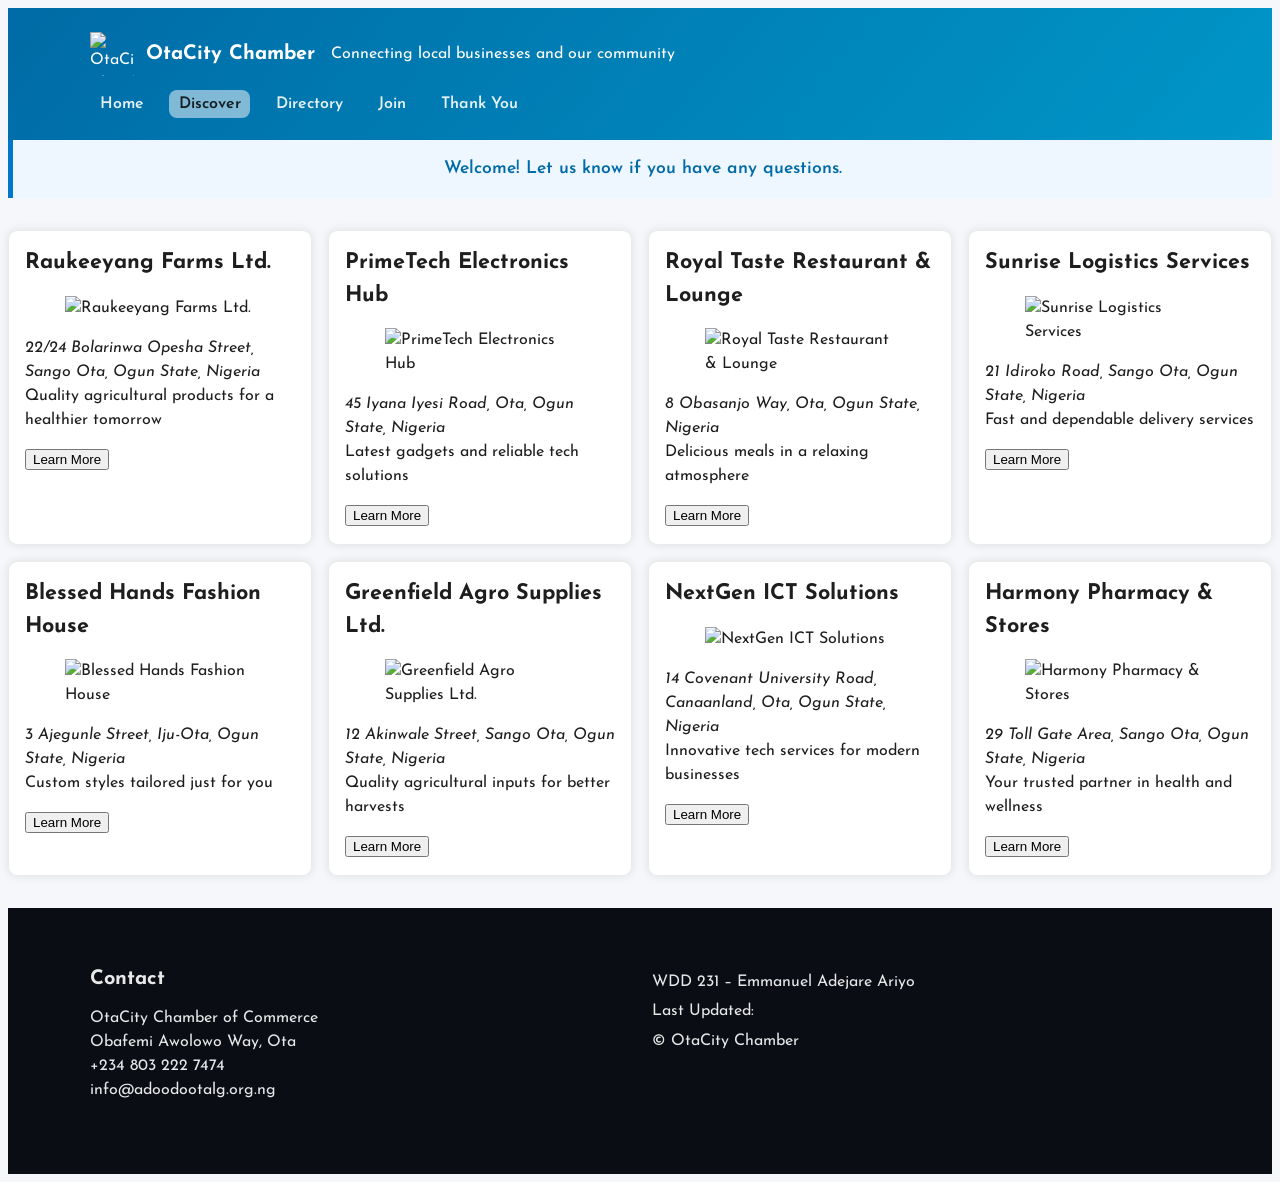
==== chamber/discover.html @ 4811e361 "Finished the website by designing and developing the chamber discover page which promotes the area i" ====
<!DOCTYPE html>
<html lang="en">

<head>
    <meta charset="UTF-8">
    <meta name="viewport" content="width=device-width, initial-scale=1.0">
    <title>Discover | OtaCity Chamber of Commerce</title>
    <meta name="description"
        content="Discover the benefits of joining the OtaCity Chamber of Commerce. Connect with local businesses and grow your network.">
    <meta name="author" content="Emmanuel Adejare Ariyo">

    <!-- Favicon -->
    <link rel="icon" href="images/favicon.svg" type="image/svg+xml">

    <!-- Open Graph (Facebook) -->
    <meta property="og:title" content="OtaCity Chamber Member Directory">
    <meta property="og:description"
        content="Browse local businesses that support our community through the Chamber of Commerce.">
    <meta property="og:image" content="https://white-ninja.github.io/wdd231/chamber/images/og-image.jpg">
    <meta property="og:url" content="https://username.github.io/wdd231/chamber/directory.html">
    <meta property="og:type" content="website">

    <!-- CSS -->
    <link rel="preload" href="styles/small.css" as="style" onload="this.onload=null;this.rel='stylesheet'">
    <link rel="preload" href="styles/larger.css" as="style" onload="this.onload=null;this.rel='stylesheet'">
    <link rel="stylesheet" href="styles/normalize.css">

    <!-- Fallback for no JavaScript -->
    <noscript>
        <link rel="stylesheet" href="styles/small.css">
        <link rel="stylesheet" href="styles/larger.css">
        <link rel="stylesheet" href="styles/normalize.css">
    </noscript>

    <!-- Google Fonts Here -->
    <link rel="preconnect" href="https://fonts.googleapis.com">
    <link rel="preconnect" href="https://fonts.gstatic.com" crossorigin>
    <link href="https://fonts.googleapis.com/css2?family=Josefin+Sans:ital,wght@0,100..700;1,100..700&display=swap"
        rel="stylesheet">

    <!-- Discover page JS -->
    <script src="scripts/discover.js" type="module" defer></script>
</head>

<body>
    <header class="site-header">
        <div class="page">
            <div class="branding">
                <a class="brand" href="index.html">
                    <img class="brand__logo" src="images/favicon.svg" alt="OtaCity Chamber logo" width="48" height="48">
                    <span class="brand__name">OtaCity Chamber</span>
                </a>
                <p class="brand__tagline">Connecting local businesses and our community</p>
            </div>

            <nav class="main-nav">
                <button class="nav-toggle" aria-expanded="false" aria-controls="primary-navigation"
                    aria-label="Open menu">
                    <span class="nav-toggle__bar"></span>
                    <span class="nav-toggle__bar"></span>
                    <span class="nav-toggle__bar"></span>
                </button>

                <ul id="primary-navigation" class="nav-list" data-visible="false">
                    <li><a href="index.html">Home</a></li>
                    <li><a href="discover.html" class="active">Discover</a></li>
                    <li><a href="directory.html">Directory</a></li>
                    <li><a href="join.html">Join</a></li>
                    <li><a href="thankyou.html">Thank You</a></li>
                </ul>
            </nav>
        </div>
    </header>

    <main class="discover-page">

        <section id="visitMessage" class="visit-msg"></section>

        <section class="discover-grid" id="discoverGrid">
            <!-- Cards injected by JS -->
        </section>

    </main>

    <footer class="site-footer">
        <div class="page footer-grid">

            <div>
                <h2>Contact</h2>
                <p>
                    OtaCity Chamber of Commerce<br>
                    Obafemi Awolowo Way, Ota<br>
                    +234 803 222 7474<br>
                    info@adoodootalg.org.ng
                </p>
            </div>

            <div class="footer-meta">
                <p>WDD 231 – Emmanuel Adejare Ariyo</p>
                <p>Last Updated: <span id="last-modified"></span></p>
                <p>&copy; <span id="current-year"></span> OtaCity Chamber</p>
            </div>

        </div>
    </footer>
</body>

</html>
---- chamber/styles/small.css ----
/* Base styles for the chamber directory project */

:root {
    --color-bg: #f5f7fb;
    --color-panel: #ffffff;
    --color-text: #1e1e1e;
    --color-muted: #5a5a5a;
    --color-primary: #006ba6;
    --color-primary-2: #0096c7;
    --color-accent: #ffb703;
    --color-border: rgba(0, 0, 0, 0.08);
    --radius: 0.5rem;
    --shadow: 0 10px 18px rgba(0, 0, 0, 0.08);
    --max-width: 1100px;
    --focus: 0 0 0 3px rgba(0, 107, 166, 0.35);
    --font: "Josefin Sans", sans-serif;
}

* {
    box-sizing: border-box;
}

body {
    font-family: var(--font);
    line-height: 1.5;
    color: var(--color-text);
    background: var(--color-bg);
}

a {
    color: var(--color-primary);
    text-decoration: none;
}

a:hover,
a:focus {
    text-decoration: none;
}

.page {
    width: min(96vw, var(--max-width));
    margin: 0 auto;
    padding: 1.5rem 0;
}

.page-header {
    padding: 1rem 0;
}

h1 {
    font-size: clamp(1.7rem, 2.5vw, 2.25rem);
    margin: 0 0 0.35rem;
}

h2 {
    font-size: 1.35rem;
    margin: 0 0 0.5rem;
}

h3 {
    font-size: 1.1rem;
    margin: 0 0 0.25rem;
}

p {
    margin: 0 0 1rem;
}

.visually-hidden {
    position: absolute !important;
    width: 1px;
    height: 1px;
    padding: 0;
    margin: -1px;
    overflow: hidden;
    clip: rect(0, 0, 0, 0);
    white-space: nowrap;
    border: 0;
}

.site-header {
    background-color: var(--color-primary);
    background: linear-gradient(130deg, var(--color-primary), var(--color-primary-2));
    color: #fff;
}

.branding {
    display: flex;
    flex-wrap: wrap;
    align-items: center;
    gap: 1rem;
}

.brand {
    display: flex;
    align-items: center;
    gap: 0.75rem;
    color: inherit;
}

.brand__logo {
    width: 44px;
    height: 44px;
}

.brand__name {
    font-weight: 700;
    font-size: 1.25rem;
}

.brand__tagline {
    margin: 0;
    color: #ffffff;
}

.main-nav {
    margin-top: 1rem;
}

.nav-toggle {
    display: none;
    background: none;
    border: 1px solid rgba(255, 255, 255, 0.7);
    border-radius: 0.5rem;
    padding: 0.5rem;
    cursor: pointer;
}

.nav-toggle:focus-visible {
    outline: var(--focus);
}

.nav-toggle__bar {
    display: block;
    width: 22px;
    height: 2px;
    background: #fff;
    margin: 3px 0;
}

.nav-list {
    display: flex;
    gap: 1rem;
    list-style: none;
    padding: 0;
    margin: 0;
}

.nav-list a {
    padding: 0.4rem 0.6rem;
    border-radius: 0.5rem;
    color: rgba(255, 255, 255, 0.9);
    font-weight: 600;
}

.nav-list a:hover,
.nav-list a:focus {
    background: rgba(255, 255, 255, 0.2);
}

.nav-list a.active {
    background: rgba(255, 255, 255, 0.5);
    color: rgba(0, 0, 0, 0.85);
}

.page-header .intro {
    max-width: 48rem;
    color: var(--color-muted);
}

/* HERO SECTION */

.hero {
    position: relative;
    overflow: hidden;
    margin-bottom: 2rem;
}

/* the image behaves like a background */
.hero__image {
    width: 100%;
    height: 420px;
    object-fit: cover;
    display: block;
}

/* dark overlay for readability */
.hero::after {
    content: "";
    position: absolute;
    inset: 0;
    background: rgba(0, 0, 0, 0.45);
}

/* text overlay */
.hero__content {
    position: absolute;
    inset: 0;
    display: grid;
    place-content: center;
    text-align: center;
    color: white;
    padding: 1rem;
    z-index: 1;
    max-width: 700px;
    margin: auto;
}

.hero__content h1 {
    font-size: clamp(1.8rem, 3vw, 3rem);
    margin-bottom: 0.5rem;
}

.hero__content p {
    font-size: 1.1rem;
    margin-bottom: 1rem;
}

.hero__cta {
    font-size: 1.1rem;
}

.weather-card {
    display: flex;
    align-items: center;
    gap: 1rem;
}

.cta {
    text-align: center;
    padding: 2rem 0;
}

.directory-controls {
    display: flex;
    flex-wrap: wrap;
    align-items: center;
    justify-content: space-between;
    gap: 1rem;
    padding: 1rem 0;
    border-bottom: 1px solid rgba(0, 0, 0, 0.08);
}

.view-toggle {
    display: flex;
    gap: 0.75rem;
}

.btn {
    border: 1px solid transparent;
    border-radius: 0.5rem;
    background: rgba(0, 107, 166, 0.35);
    padding: 0.6rem 1rem;
    font-weight: 600;
    cursor: pointer;
    color: #ffffff;
}

.btn:hover,
.btn:focus {
    background: rgba(0, 107, 166, 0.55);
}

.btn:focus-visible {
    outline: var(--focus);
}

.btn.is-active {
    background: var(--color-primary);
    color: #fff;
    border-color: rgba(255, 255, 255, 0.4);
}

.directory-note {
    margin: 0;
    color: var(--color-muted);
    font-size: 0.95rem;
}

.directory {
    display: grid;
    gap: 1.1rem;
    padding: 1rem 0 2rem;
}

.directory.grid {
    display: grid;
    grid-template-columns: repeat(auto-fit, minmax(260px, 1fr));
    gap: 1.25rem;
}

.directory.grid .member {
    max-width: 420px;
    margin: 0 auto;
}

.directory.list {
    grid-template-columns: 1fr;
}

.member {
    background: var(--color-panel);
    border: 1px solid var(--color-border);
    border-radius: var(--radius);
    box-shadow: var(--shadow);
    display: flex;
    flex-direction: column;
    gap: 1rem;
    padding: 1.25rem;
    transition: transform 200ms ease, box-shadow 200ms ease;
}

.member:hover {
    transform: translateY(-2px);
    box-shadow: 0 14px 24px rgba(0, 0, 0, 0.12);
}

.directory.list .member {
    flex-direction: row;
    align-items: center;
    gap: 1rem;
}

.directory.list .member__image img {
    width: 100%;
    height: 100%;
    object-fit: contain;
}

.directory.list .member__content {
    display: grid;
    gap: 0.35rem;
}

.member__image {
    display: grid;
    place-items: center;
    border-radius: var(--radius);
    background: rgba(0, 107, 166, 0.08);
    padding: 0.25rem;
    max-width: 160px;
    aspect-ratio: 1 / 1;
    margin: 0 auto;
}

.member__image img {
    width: 100%;
    height: 100%;
    object-fit: contain;
}

.directory.list .member__image {
    max-width: 90px;
    width: 90px;
    height: 90px;
    padding: 0.35rem;
}

.member__header {
    display: grid;
    gap: 0.25rem;
}

.member__header h3 {
    margin: 0;
}

.member__badge {
    display: inline-flex;
    align-items: center;
    gap: 0.35rem;
    padding: 0.15rem 0.55rem;
    border-radius: 999px;
    font-size: 0.75rem;
    font-weight: 700;
    letter-spacing: 0.03em;
    text-transform: uppercase;
    color: rgba(255, 255, 255, 0.95);
    width: fit-content;
}

.member__badge--gold {
    background: linear-gradient(135deg, #ffb703, #fb8500);
}

.member__badge--silver {
    background: linear-gradient(135deg, #b0b0b0, #8c8c8c);
}

.member__badge--member {
    background: linear-gradient(135deg, rgba(0, 107, 166, 0.8), rgba(0, 150, 199, 0.9));
}

.member__tagline {
    margin: 0;
    color: var(--color-muted);
    font-size: 0.95rem;
}

.member__info {
    margin: 0;
    padding: 0;
    display: grid;
    gap: 0.35rem;
}

.member__info-row {
    display: flex;
    flex-wrap: wrap;
    gap: 0.35rem 0.75rem;
    align-items: baseline;
    font-size: 0.95rem;
}

.member__info-row dt {
    flex: 0 0 100px;
    font-weight: 700;
    color: var(--color-muted);
}

.member__info-row dd {
    flex: 1 1 0;
    margin: 0;
    min-width: 0;
    overflow-wrap: break-word;
}

.member__info-row a {
    color: var(--color-primary);
}

.loading,
.error {
    padding: 1rem;
    background: rgba(255, 227, 227, 0.8);
    border: 1px solid rgba(255, 0, 0, 0.25);
    border-radius: var(--radius);
    color: #8b0000;
}

.site-footer {
    background: #0a0d14;
    color: rgba(255, 255, 255, 0.9);
    padding: 2rem 0;
    margin-top: 2rem;
}

.site-footer h2 {
    margin: 0 0 0.75rem;
    font-size: 1.25rem;
}

.footer-grid {
    display: grid;
    grid-template-columns: repeat(auto-fit, minmax(240px, 1fr));
    gap: 1.5rem;
    align-items: start;
}

.footer-contact a {
    color: rgba(255, 255, 255, 0.9);
}

.footer-contact a:hover,
.footer-contact a:focus {
    text-decoration: underline;
}

.footer-meta p {
    margin: 0.35rem 0;
}

/* ===== MOBILE NAVIGATION ===== */
@media (max-width: 720px) {
    .nav-toggle {
        display: inline-flex;
        flex-direction: column;
        justify-content: center;
        gap: 4px;
    }

    .nav-list {
        position: absolute;
        inset: 80px 1rem auto 1rem;
        background: rgba(0, 0, 0, 0.9);
        backdrop-filter: blur(6px);
        border-radius: 12px;
        padding: 1rem;
        flex-direction: column;
        gap: .25rem;
        transform: translateY(-20px);
        opacity: 0;
        pointer-events: none;
        transition: all .3s ease;
    }

    .nav-list[data-visible="true"] {
        transform: translateY(0);
        opacity: 1;
        pointer-events: auto;
    }

    .nav-list a {
        display: block;
        padding: .75rem 1rem;
        border-radius: 8px;
    }
}

/* ===== JOIN PAGE PANEL LAYOUT ===== */
.join-layout {
    display: grid;
    gap: 2rem;
}

.join-layout>* {
    height: 100%;
    display: flex;
    flex-direction: column;
}

/* form column box */
.join-form {
    background: var(--color-panel);
    border: 1px solid var(--color-border);
    border-radius: var(--radius);
    box-shadow: var(--shadow);
    padding: 1.5rem;
}

/* membership column box */
.membership-cards {
    background: var(--color-panel);
    border: 1px solid var(--color-border);
    border-radius: var(--radius);
    box-shadow: var(--shadow);
    padding: 1.5rem;
    justify-content: space-between;
}

.join-form label {
    display: flex;
    flex-direction: column;
    font-weight: 600;
    font-size: .95rem;
    gap: .35rem;
    margin-bottom: .8rem;
}

.join-form input,
.join-form select,
.join-form textarea {
    font-family: var(--font);
    font-size: .95rem;
    padding: .65rem .7rem;
    border-radius: .45rem;
    border: 1px solid #cfcfcf;
    background: #fff;
    transition: .2s ease;
}

.join-form input:focus,
.join-form select:focus,
.join-form textarea:focus {
    outline: none;
    border-color: var(--color-primary);
    box-shadow: var(--focus);
}

.join-form textarea {
    min-height: 110px;
    resize: vertical;
}

.join-form select {
    cursor: pointer;
}

.join-form .btn {
    margin-top: 1.2rem;
    font-size: 1rem;
    padding: .8rem;
    width: 100%;
    background: var(--color-primary);
}

.card {
    border: 1px solid var(--color-border);
    border-radius: .6rem;
    padding: 1rem;
    background: linear-gradient(180deg, #fff, #f8fbff);
    transition: transform .3s ease, box-shadow .3s ease;
    /* animation on load */
    opacity: 0;
    transform: translateY(25px);
    animation: fadeUp .8s forwards;
}

@keyframes fadeUp {
    from {
        opacity: 0;
        transform: translateY(25px);
    }

    to {
        opacity: 1;
        transform: translateY(0);
    }
}

.card:hover {
    transform: translateY(-4px);
    box-shadow: 0 14px 24px rgba(0, 0, 0, .12);
}

.card h3 {
    margin-bottom: .25rem;
}

.card a {
    font-size: .9rem;
    font-weight: 600;
}

/* JOIN PAGE DESKTOP LAYOUT */
@media (min-width: 900px) {
    .join-layout {
        grid-template-columns: 1.2fr .8fr;
        gap: 2rem;
    }
}

/* ===== THANK YOU PAGE ===== */
.thankyou-page {
    text-align: center;
}

.thankyou-hero {
    margin-bottom: 2rem;
}

.application-card {
    background: var(--color-panel);
    border: 1px solid var(--color-border);
    border-radius: var(--radius);
    box-shadow: var(--shadow);
    padding: 2rem;
    max-width: 600px;
    margin: 0 auto 2rem auto;
    text-align: left;
}

.application-card h2 {
    text-align: center;
    margin-bottom: 1rem;
}

.application-card p {
    padding: .6rem 0;
    border-bottom: 1px solid rgba(0, 0, 0, .06);
}

.application-card strong {
    color: var(--color-primary);
}

.thankyou-actions {
    display: flex;
    gap: 1rem;
    justify-content: center;
    flex-wrap: wrap;
}

.visit-msg {
    background: #eef6ff;
    padding: 1rem;
    border-left: 5px solid #0077cc;
    margin-bottom: 1rem;
}

/* CARD STYLING */
.card {
    background: white;
    padding: 1rem;
    border-radius: .6rem;
    box-shadow: 0 0 10px rgba(0, 0, 0, .1);
    transition: transform .3s;
}

.card img {
    width: 100%;
    height: 200px;
    object-fit: cover;
}

/* HOVER EFFECT (desktop only) */
@media (min-width:641px) {
    .card img:hover {
        transform: scale(1.05);
        filter: brightness(1.1);
    }
}

/* VISIT MESSAGE */
.visit-msg {
    text-align: center;
    margin-bottom: 2rem;
    font-size: 1.1rem;
    color: var(--color-primary);
    font-weight: 600;
}

/* GRID AREAS LAYOUT */
.discover-grid {
    display: grid;
    gap: 1rem;
}

/* SMALL 320–640 */
@media (max-width:640px) {
    .discover-grid {
        grid-template-columns: 1fr;
        grid-template-areas:
            "card1"
            "card2"
            "card3"
            "card4"
            "card5"
            "card6"
            "card7"
            "card8";
    }
}

/* MEDIUM 641–1024 */
@media (min-width:641px) {
    .discover-grid {
        grid-template-columns: 1fr 1fr;
        grid-template-areas:
            "card1 card3"
            "card2 card4"
            "card5 card7"
            "card6 card8";
    }
}

/* LARGE 1025+ */
@media (min-width:1025px) {
    .discover-grid {
        grid-template-columns: 1fr 1fr 1fr 1fr;
        grid-template-areas:
            "card1 card2 card3 card4"
            "card5 card6 card7 card8";
    }
}
---- chamber/styles/small.css ----
/* Base styles for the chamber directory project */

:root {
    --color-bg: #f5f7fb;
    --color-panel: #ffffff;
    --color-text: #1e1e1e;
    --color-muted: #5a5a5a;
    --color-primary: #006ba6;
    --color-primary-2: #0096c7;
    --color-accent: #ffb703;
    --color-border: rgba(0, 0, 0, 0.08);
    --radius: 0.5rem;
    --shadow: 0 10px 18px rgba(0, 0, 0, 0.08);
    --max-width: 1100px;
    --focus: 0 0 0 3px rgba(0, 107, 166, 0.35);
    --font: "Josefin Sans", sans-serif;
}

* {
    box-sizing: border-box;
}

body {
    font-family: var(--font);
    line-height: 1.5;
    color: var(--color-text);
    background: var(--color-bg);
}

a {
    color: var(--color-primary);
    text-decoration: none;
}

a:hover,
a:focus {
    text-decoration: none;
}

.page {
    width: min(96vw, var(--max-width));
    margin: 0 auto;
    padding: 1.5rem 0;
}

.page-header {
    padding: 1rem 0;
}

h1 {
    font-size: clamp(1.7rem, 2.5vw, 2.25rem);
    margin: 0 0 0.35rem;
}

h2 {
    font-size: 1.35rem;
    margin: 0 0 0.5rem;
}

h3 {
    font-size: 1.1rem;
    margin: 0 0 0.25rem;
}

p {
    margin: 0 0 1rem;
}

.visually-hidden {
    position: absolute !important;
    width: 1px;
    height: 1px;
    padding: 0;
    margin: -1px;
    overflow: hidden;
    clip: rect(0, 0, 0, 0);
    white-space: nowrap;
    border: 0;
}

.site-header {
    background-color: var(--color-primary);
    background: linear-gradient(130deg, var(--color-primary), var(--color-primary-2));
    color: #fff;
}

.branding {
    display: flex;
    flex-wrap: wrap;
    align-items: center;
    gap: 1rem;
}

.brand {
    display: flex;
    align-items: center;
    gap: 0.75rem;
    color: inherit;
}

.brand__logo {
    width: 44px;
    height: 44px;
}

.brand__name {
    font-weight: 700;
    font-size: 1.25rem;
}

.brand__tagline {
    margin: 0;
    color: #ffffff;
}

.main-nav {
    margin-top: 1rem;
}

.nav-toggle {
    display: none;
    background: none;
    border: 1px solid rgba(255, 255, 255, 0.7);
    border-radius: 0.5rem;
    padding: 0.5rem;
    cursor: pointer;
}

.nav-toggle:focus-visible {
    outline: var(--focus);
}

.nav-toggle__bar {
    display: block;
    width: 22px;
    height: 2px;
    background: #fff;
    margin: 3px 0;
}

.nav-list {
    display: flex;
    gap: 1rem;
    list-style: none;
    padding: 0;
    margin: 0;
}

.nav-list a {
    padding: 0.4rem 0.6rem;
    border-radius: 0.5rem;
    color: rgba(255, 255, 255, 0.9);
    font-weight: 600;
}

.nav-list a:hover,
.nav-list a:focus {
    background: rgba(255, 255, 255, 0.2);
}

.nav-list a.active {
    background: rgba(255, 255, 255, 0.5);
    color: rgba(0, 0, 0, 0.85);
}

.page-header .intro {
    max-width: 48rem;
    color: var(--color-muted);
}

/* HERO SECTION */

.hero {
    position: relative;
    overflow: hidden;
    margin-bottom: 2rem;
}

/* the image behaves like a background */
.hero__image {
    width: 100%;
    height: 420px;
    object-fit: cover;
    display: block;
}

/* dark overlay for readability */
.hero::after {
    content: "";
    position: absolute;
    inset: 0;
    background: rgba(0, 0, 0, 0.45);
}

/* text overlay */
.hero__content {
    position: absolute;
    inset: 0;
    display: grid;
    place-content: center;
    text-align: center;
    color: white;
    padding: 1rem;
    z-index: 1;
    max-width: 700px;
    margin: auto;
}

.hero__content h1 {
    font-size: clamp(1.8rem, 3vw, 3rem);
    margin-bottom: 0.5rem;
}

.hero__content p {
    font-size: 1.1rem;
    margin-bottom: 1rem;
}

.hero__cta {
    font-size: 1.1rem;
}

.weather-card {
    display: flex;
    align-items: center;
    gap: 1rem;
}

.cta {
    text-align: center;
    padding: 2rem 0;
}

.directory-controls {
    display: flex;
    flex-wrap: wrap;
    align-items: center;
    justify-content: space-between;
    gap: 1rem;
    padding: 1rem 0;
    border-bottom: 1px solid rgba(0, 0, 0, 0.08);
}

.view-toggle {
    display: flex;
    gap: 0.75rem;
}

.btn {
    border: 1px solid transparent;
    border-radius: 0.5rem;
    background: rgba(0, 107, 166, 0.35);
    padding: 0.6rem 1rem;
    font-weight: 600;
    cursor: pointer;
    color: #ffffff;
}

.btn:hover,
.btn:focus {
    background: rgba(0, 107, 166, 0.55);
}

.btn:focus-visible {
    outline: var(--focus);
}

.btn.is-active {
    background: var(--color-primary);
    color: #fff;
    border-color: rgba(255, 255, 255, 0.4);
}

.directory-note {
    margin: 0;
    color: var(--color-muted);
    font-size: 0.95rem;
}

.directory {
    display: grid;
    gap: 1.1rem;
    padding: 1rem 0 2rem;
}

.directory.grid {
    display: grid;
    grid-template-columns: repeat(auto-fit, minmax(260px, 1fr));
    gap: 1.25rem;
}

.directory.grid .member {
    max-width: 420px;
    margin: 0 auto;
}

.directory.list {
    grid-template-columns: 1fr;
}

.member {
    background: var(--color-panel);
    border: 1px solid var(--color-border);
    border-radius: var(--radius);
    box-shadow: var(--shadow);
    display: flex;
    flex-direction: column;
    gap: 1rem;
    padding: 1.25rem;
    transition: transform 200ms ease, box-shadow 200ms ease;
}

.member:hover {
    transform: translateY(-2px);
    box-shadow: 0 14px 24px rgba(0, 0, 0, 0.12);
}

.directory.list .member {
    flex-direction: row;
    align-items: center;
    gap: 1rem;
}

.directory.list .member__image img {
    width: 100%;
    height: 100%;
    object-fit: contain;
}

.directory.list .member__content {
    display: grid;
    gap: 0.35rem;
}

.member__image {
    display: grid;
    place-items: center;
    border-radius: var(--radius);
    background: rgba(0, 107, 166, 0.08);
    padding: 0.25rem;
    max-width: 160px;
    aspect-ratio: 1 / 1;
    margin: 0 auto;
}

.member__image img {
    width: 100%;
    height: 100%;
    object-fit: contain;
}

.directory.list .member__image {
    max-width: 90px;
    width: 90px;
    height: 90px;
    padding: 0.35rem;
}

.member__header {
    display: grid;
    gap: 0.25rem;
}

.member__header h3 {
    margin: 0;
}

.member__badge {
    display: inline-flex;
    align-items: center;
    gap: 0.35rem;
    padding: 0.15rem 0.55rem;
    border-radius: 999px;
    font-size: 0.75rem;
    font-weight: 700;
    letter-spacing: 0.03em;
    text-transform: uppercase;
    color: rgba(255, 255, 255, 0.95);
    width: fit-content;
}

.member__badge--gold {
    background: linear-gradient(135deg, #ffb703, #fb8500);
}

.member__badge--silver {
    background: linear-gradient(135deg, #b0b0b0, #8c8c8c);
}

.member__badge--member {
    background: linear-gradient(135deg, rgba(0, 107, 166, 0.8), rgba(0, 150, 199, 0.9));
}

.member__tagline {
    margin: 0;
    color: var(--color-muted);
    font-size: 0.95rem;
}

.member__info {
    margin: 0;
    padding: 0;
    display: grid;
    gap: 0.35rem;
}

.member__info-row {
    display: flex;
    flex-wrap: wrap;
    gap: 0.35rem 0.75rem;
    align-items: baseline;
    font-size: 0.95rem;
}

.member__info-row dt {
    flex: 0 0 100px;
    font-weight: 700;
    color: var(--color-muted);
}

.member__info-row dd {
    flex: 1 1 0;
    margin: 0;
    min-width: 0;
    overflow-wrap: break-word;
}

.member__info-row a {
    color: var(--color-primary);
}

.loading,
.error {
    padding: 1rem;
    background: rgba(255, 227, 227, 0.8);
    border: 1px solid rgba(255, 0, 0, 0.25);
    border-radius: var(--radius);
    color: #8b0000;
}

.site-footer {
    background: #0a0d14;
    color: rgba(255, 255, 255, 0.9);
    padding: 2rem 0;
    margin-top: 2rem;
}

.site-footer h2 {
    margin: 0 0 0.75rem;
    font-size: 1.25rem;
}

.footer-grid {
    display: grid;
    grid-template-columns: repeat(auto-fit, minmax(240px, 1fr));
    gap: 1.5rem;
    align-items: start;
}

.footer-contact a {
    color: rgba(255, 255, 255, 0.9);
}

.footer-contact a:hover,
.footer-contact a:focus {
    text-decoration: underline;
}

.footer-meta p {
    margin: 0.35rem 0;
}

/* ===== MOBILE NAVIGATION ===== */
@media (max-width: 720px) {
    .nav-toggle {
        display: inline-flex;
        flex-direction: column;
        justify-content: center;
        gap: 4px;
    }

    .nav-list {
        position: absolute;
        inset: 80px 1rem auto 1rem;
        background: rgba(0, 0, 0, 0.9);
        backdrop-filter: blur(6px);
        border-radius: 12px;
        padding: 1rem;
        flex-direction: column;
        gap: .25rem;
        transform: translateY(-20px);
        opacity: 0;
        pointer-events: none;
        transition: all .3s ease;
    }

    .nav-list[data-visible="true"] {
        transform: translateY(0);
        opacity: 1;
        pointer-events: auto;
    }

    .nav-list a {
        display: block;
        padding: .75rem 1rem;
        border-radius: 8px;
    }
}

/* ===== JOIN PAGE PANEL LAYOUT ===== */
.join-layout {
    display: grid;
    gap: 2rem;
}

.join-layout>* {
    height: 100%;
    display: flex;
    flex-direction: column;
}

/* form column box */
.join-form {
    background: var(--color-panel);
    border: 1px solid var(--color-border);
    border-radius: var(--radius);
    box-shadow: var(--shadow);
    padding: 1.5rem;
}

/* membership column box */
.membership-cards {
    background: var(--color-panel);
    border: 1px solid var(--color-border);
    border-radius: var(--radius);
    box-shadow: var(--shadow);
    padding: 1.5rem;
    justify-content: space-between;
}

.join-form label {
    display: flex;
    flex-direction: column;
    font-weight: 600;
    font-size: .95rem;
    gap: .35rem;
    margin-bottom: .8rem;
}

.join-form input,
.join-form select,
.join-form textarea {
    font-family: var(--font);
    font-size: .95rem;
    padding: .65rem .7rem;
    border-radius: .45rem;
    border: 1px solid #cfcfcf;
    background: #fff;
    transition: .2s ease;
}

.join-form input:focus,
.join-form select:focus,
.join-form textarea:focus {
    outline: none;
    border-color: var(--color-primary);
    box-shadow: var(--focus);
}

.join-form textarea {
    min-height: 110px;
    resize: vertical;
}

.join-form select {
    cursor: pointer;
}

.join-form .btn {
    margin-top: 1.2rem;
    font-size: 1rem;
    padding: .8rem;
    width: 100%;
    background: var(--color-primary);
}

.card {
    border: 1px solid var(--color-border);
    border-radius: .6rem;
    padding: 1rem;
    background: linear-gradient(180deg, #fff, #f8fbff);
    transition: transform .3s ease, box-shadow .3s ease;
    /* animation on load */
    opacity: 0;
    transform: translateY(25px);
    animation: fadeUp .8s forwards;
}

@keyframes fadeUp {
    from {
        opacity: 0;
        transform: translateY(25px);
    }

    to {
        opacity: 1;
        transform: translateY(0);
    }
}

.card:hover {
    transform: translateY(-4px);
    box-shadow: 0 14px 24px rgba(0, 0, 0, .12);
}

.card h3 {
    margin-bottom: .25rem;
}

.card a {
    font-size: .9rem;
    font-weight: 600;
}

/* JOIN PAGE DESKTOP LAYOUT */
@media (min-width: 900px) {
    .join-layout {
        grid-template-columns: 1.2fr .8fr;
        gap: 2rem;
    }
}

/* ===== THANK YOU PAGE ===== */
.thankyou-page {
    text-align: center;
}

.thankyou-hero {
    margin-bottom: 2rem;
}

.application-card {
    background: var(--color-panel);
    border: 1px solid var(--color-border);
    border-radius: var(--radius);
    box-shadow: var(--shadow);
    padding: 2rem;
    max-width: 600px;
    margin: 0 auto 2rem auto;
    text-align: left;
}

.application-card h2 {
    text-align: center;
    margin-bottom: 1rem;
}

.application-card p {
    padding: .6rem 0;
    border-bottom: 1px solid rgba(0, 0, 0, .06);
}

.application-card strong {
    color: var(--color-primary);
}

.thankyou-actions {
    display: flex;
    gap: 1rem;
    justify-content: center;
    flex-wrap: wrap;
}

.visit-msg {
    background: #eef6ff;
    padding: 1rem;
    border-left: 5px solid #0077cc;
    margin-bottom: 1rem;
}

/* CARD STYLING */
.card {
    background: white;
    padding: 1rem;
    border-radius: .6rem;
    box-shadow: 0 0 10px rgba(0, 0, 0, .1);
    transition: transform .3s;
}

.card img {
    width: 100%;
    height: 200px;
    object-fit: cover;
}

/* HOVER EFFECT (desktop only) */
@media (min-width:641px) {
    .card img:hover {
        transform: scale(1.05);
        filter: brightness(1.1);
    }
}

/* VISIT MESSAGE */
.visit-msg {
    text-align: center;
    margin-bottom: 2rem;
    font-size: 1.1rem;
    color: var(--color-primary);
    font-weight: 600;
}

/* GRID AREAS LAYOUT */
.discover-grid {
    display: grid;
    gap: 1rem;
}

/* SMALL 320–640 */
@media (max-width:640px) {
    .discover-grid {
        grid-template-columns: 1fr;
        grid-template-areas:
            "card1"
            "card2"
            "card3"
            "card4"
            "card5"
            "card6"
            "card7"
            "card8";
    }
}

/* MEDIUM 641–1024 */
@media (min-width:641px) {
    .discover-grid {
        grid-template-columns: 1fr 1fr;
        grid-template-areas:
            "card1 card3"
            "card2 card4"
            "card5 card7"
            "card6 card8";
    }
}

/* LARGE 1025+ */
@media (min-width:1025px) {
    .discover-grid {
        grid-template-columns: 1fr 1fr 1fr 1fr;
        grid-template-areas:
            "card1 card2 card3 card4"
            "card5 card6 card7 card8";
    }
}
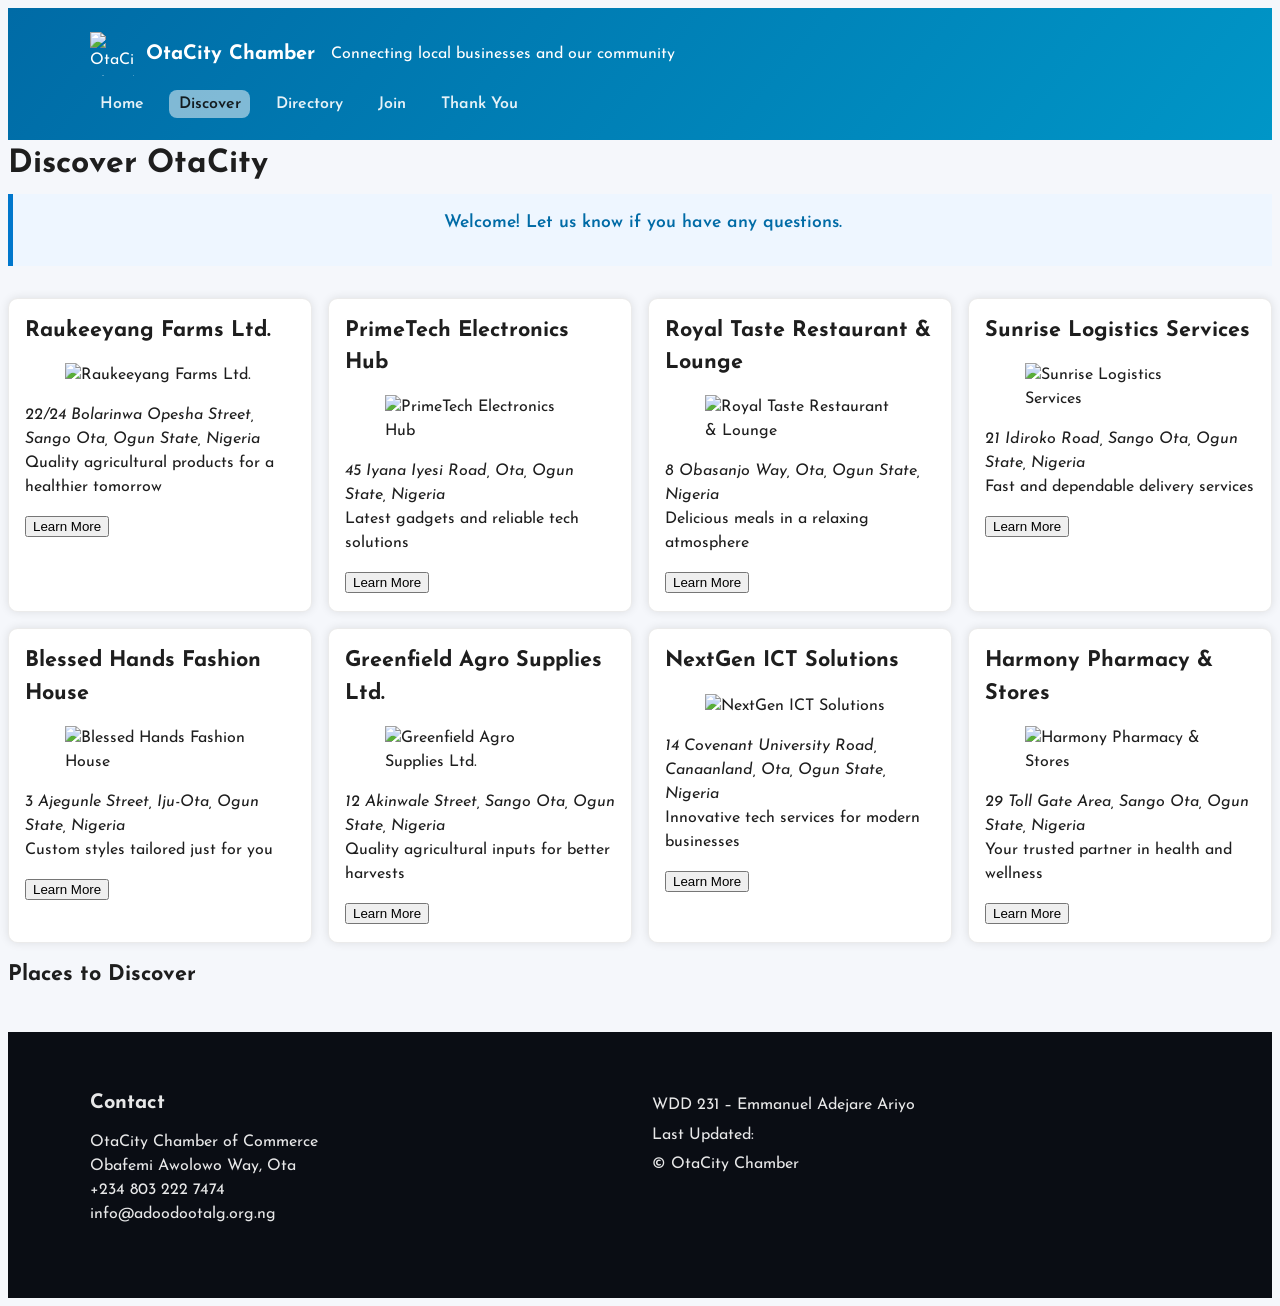
==== commit 2c071efb: "Finished the website by designing and developing the chamber discover page which promotes the area i" ====
--- a/chamber/discover.html
+++ b/chamber/discover.html
@@ -21,15 +21,15 @@
     <meta property="og:type" content="website">
 
     <!-- CSS -->
-    <link rel="preload" href="styles/small.css" as="style" onload="this.onload=null;this.rel='stylesheet'">
-    <link rel="preload" href="styles/larger.css" as="style" onload="this.onload=null;this.rel='stylesheet'">
     <link rel="stylesheet" href="styles/normalize.css">
+    <link rel="stylesheet" href="styles/small.css">
+    <link rel="stylesheet" href="styles/larger.css">
 
     <!-- Fallback for no JavaScript -->
     <noscript>
+        <link rel="stylesheet" href="styles/normalize.css">
         <link rel="stylesheet" href="styles/small.css">
         <link rel="stylesheet" href="styles/larger.css">
-        <link rel="stylesheet" href="styles/normalize.css">
     </noscript>
 
     <!-- Google Fonts Here -->
@@ -39,7 +39,7 @@
         rel="stylesheet">
 
     <!-- Discover page JS -->
-    <script src="scripts/discover.js" type="module" defer></script>
+    <script src="scripts/discover.js" type="module"></script>
 </head>
 
 <body>
@@ -74,9 +74,14 @@
 
     <main class="discover-page">
 
-        <section id="visitMessage" class="visit-msg"></section>
+        <h1>Discover OtaCity</h1>
+
+        <section id="visitMessage" class="visit-msg">
+            <h2>Visit Message</h2>
+        </section>
 
         <section class="discover-grid" id="discoverGrid">
+            <h2>Places to Discover</h2>
             <!-- Cards injected by JS -->
         </section>
 
--- a/chamber/styles/small.css
+++ b/chamber/styles/small.css
@@ -584,43 +584,7 @@
     background: var(--color-primary);
 }
 
-.card {
-    border: 1px solid var(--color-border);
-    border-radius: .6rem;
-    padding: 1rem;
-    background: linear-gradient(180deg, #fff, #f8fbff);
-    transition: transform .3s ease, box-shadow .3s ease;
-    /* animation on load */
-    opacity: 0;
-    transform: translateY(25px);
-    animation: fadeUp .8s forwards;
-}
-
-@keyframes fadeUp {
-    from {
-        opacity: 0;
-        transform: translateY(25px);
-    }
-
-    to {
-        opacity: 1;
-        transform: translateY(0);
-    }
-}
-
-.card:hover {
-    transform: translateY(-4px);
-    box-shadow: 0 14px 24px rgba(0, 0, 0, .12);
-}
-
-.card h3 {
-    margin-bottom: .25rem;
-}
-
-.card a {
-    font-size: .9rem;
-    font-weight: 600;
-}
+
 
 /* JOIN PAGE DESKTOP LAYOUT */
 @media (min-width: 900px) {
@@ -671,20 +635,44 @@
     flex-wrap: wrap;
 }
 
-.visit-msg {
-    background: #eef6ff;
-    padding: 1rem;
-    border-left: 5px solid #0077cc;
-    margin-bottom: 1rem;
-}
-
 /* CARD STYLING */
 .card {
+    border: 1px solid var(--color-border);
+    border-radius: .6rem;
+    padding: 1rem;
     background: white;
-    padding: 1rem;
-    border-radius: .6rem;
     box-shadow: 0 0 10px rgba(0, 0, 0, .1);
     transition: transform .3s;
+    /* animation on load */
+    opacity: 0;
+    transform: translateY(25px);
+    animation: fadeUp .8s forwards;
+}
+
+@keyframes fadeUp {
+    from {
+        opacity: 0;
+        transform: translateY(25px);
+    }
+
+    to {
+        opacity: 1;
+        transform: translateY(0);
+    }
+}
+
+.card:hover {
+    transform: translateY(-4px);
+    box-shadow: 0 14px 24px rgba(0, 0, 0, .12);
+}
+
+.card h3 {
+    margin-bottom: .25rem;
+}
+
+.card a {
+    font-size: .9rem;
+    font-weight: 600;
 }
 
 .card img {
@@ -708,6 +696,10 @@
     font-size: 1.1rem;
     color: var(--color-primary);
     font-weight: 600;
+    background: #eef6ff;
+    padding: 1rem;
+    border-left: 5px solid #0077cc;
+    min-height: 4.5rem;
 }
 
 /* GRID AREAS LAYOUT */
--- a/chamber/styles/small.css
+++ b/chamber/styles/small.css
@@ -584,43 +584,7 @@
     background: var(--color-primary);
 }
 
-.card {
-    border: 1px solid var(--color-border);
-    border-radius: .6rem;
-    padding: 1rem;
-    background: linear-gradient(180deg, #fff, #f8fbff);
-    transition: transform .3s ease, box-shadow .3s ease;
-    /* animation on load */
-    opacity: 0;
-    transform: translateY(25px);
-    animation: fadeUp .8s forwards;
-}
-
-@keyframes fadeUp {
-    from {
-        opacity: 0;
-        transform: translateY(25px);
-    }
-
-    to {
-        opacity: 1;
-        transform: translateY(0);
-    }
-}
-
-.card:hover {
-    transform: translateY(-4px);
-    box-shadow: 0 14px 24px rgba(0, 0, 0, .12);
-}
-
-.card h3 {
-    margin-bottom: .25rem;
-}
-
-.card a {
-    font-size: .9rem;
-    font-weight: 600;
-}
+
 
 /* JOIN PAGE DESKTOP LAYOUT */
 @media (min-width: 900px) {
@@ -671,20 +635,44 @@
     flex-wrap: wrap;
 }
 
-.visit-msg {
-    background: #eef6ff;
-    padding: 1rem;
-    border-left: 5px solid #0077cc;
-    margin-bottom: 1rem;
-}
-
 /* CARD STYLING */
 .card {
+    border: 1px solid var(--color-border);
+    border-radius: .6rem;
+    padding: 1rem;
     background: white;
-    padding: 1rem;
-    border-radius: .6rem;
     box-shadow: 0 0 10px rgba(0, 0, 0, .1);
     transition: transform .3s;
+    /* animation on load */
+    opacity: 0;
+    transform: translateY(25px);
+    animation: fadeUp .8s forwards;
+}
+
+@keyframes fadeUp {
+    from {
+        opacity: 0;
+        transform: translateY(25px);
+    }
+
+    to {
+        opacity: 1;
+        transform: translateY(0);
+    }
+}
+
+.card:hover {
+    transform: translateY(-4px);
+    box-shadow: 0 14px 24px rgba(0, 0, 0, .12);
+}
+
+.card h3 {
+    margin-bottom: .25rem;
+}
+
+.card a {
+    font-size: .9rem;
+    font-weight: 600;
 }
 
 .card img {
@@ -708,6 +696,10 @@
     font-size: 1.1rem;
     color: var(--color-primary);
     font-weight: 600;
+    background: #eef6ff;
+    padding: 1rem;
+    border-left: 5px solid #0077cc;
+    min-height: 4.5rem;
 }
 
 /* GRID AREAS LAYOUT */
